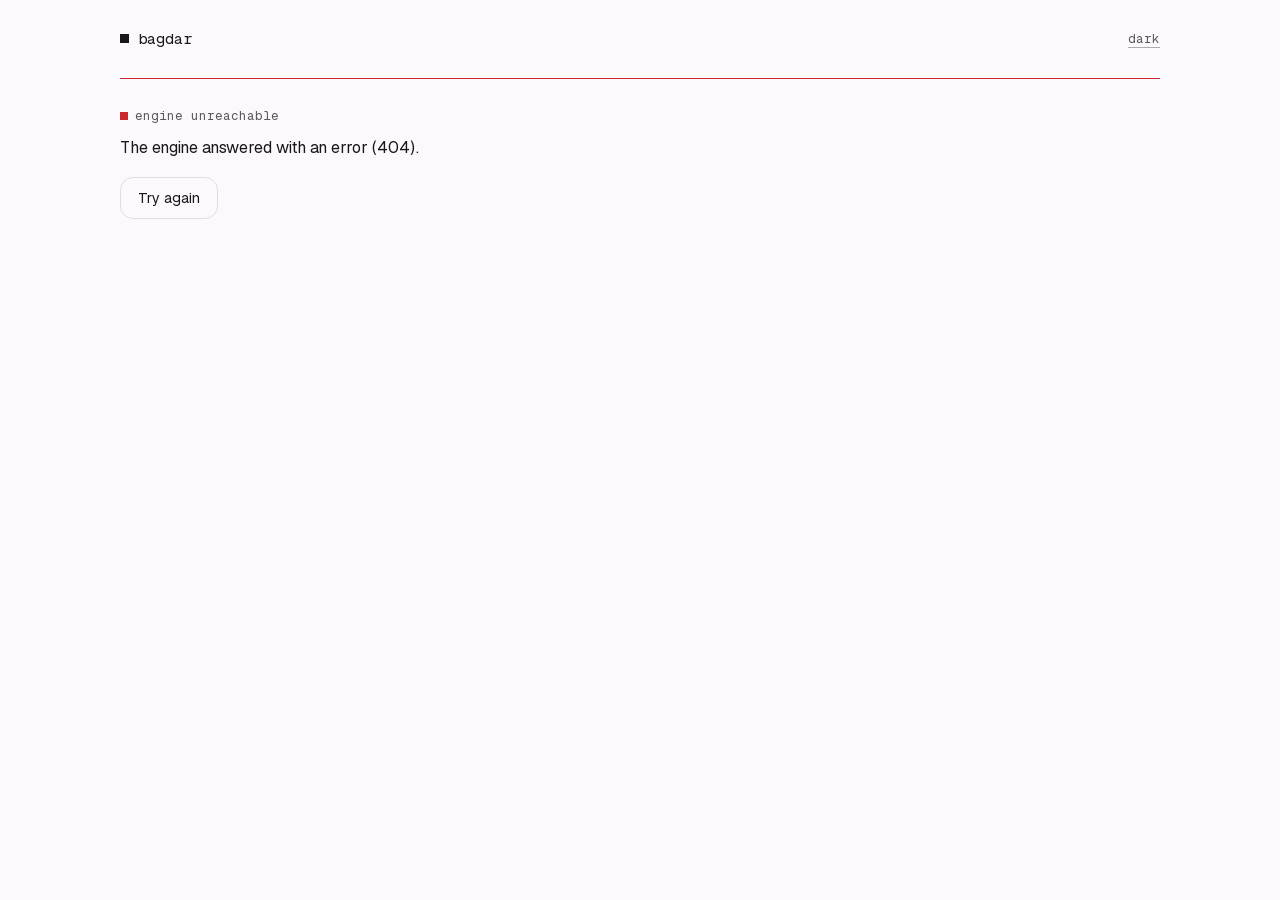
==== web/index.html @ a28be4cc "feat(web): drive, map and engine views built on the design tokens" ====
<!doctype html>
<html lang="en">
<head>
  <meta charset="utf-8">
  <meta name="viewport" content="width=device-width, initial-scale=1">
  <meta name="color-scheme" content="light dark">
  <title>Bagdar: a GPS for learning</title>
  <meta name="description" content="Bagdar locates what you know, plans the shortest route to your exam and picks each next step.">
  <link rel="icon" href="data:image/svg+xml,%3Csvg xmlns='http://www.w3.org/2000/svg' viewBox='0 0 16 16'%3E%3Crect x='3' y='3' width='10' height='10' fill='%2319171b'/%3E%3C/svg%3E">
  <link rel="preload" href="fonts/SourceSerif4-latin.woff2" as="font" type="font/woff2" crossorigin>
  <link rel="stylesheet" href="kit.css">
  <link rel="stylesheet" href="app.css">
</head>
<body>
  <a class="skip" href="#view">Skip to content</a>
  <header class="top wrap">
    <a class="brand" href="#/" aria-label="Bagdar, choose a destination">bagdar</a>
    <span class="label top-where" id="top-where"></span>
    <button class="textlink label" id="theme" type="button" aria-label="Switch colour theme">theme</button>
  </header>

  <main id="view" class="wrap" tabindex="-1">
    <p class="label loading">starting the engine</p>
  </main>

  <nav class="panel dock" id="dock" aria-label="Sections" hidden>
    <span class="dock-indicator" id="dock-indicator" aria-hidden="true"></span>
    <a href="#/drive" data-view="drive">drive</a>
    <a href="#/map" data-view="map">map</a>
    <a href="#/engine" data-view="engine">engine</a>
  </nav>

  <div class="panel toast" id="toast" role="status" aria-live="polite" hidden></div>

  <noscript><p class="wrap">Bagdar needs JavaScript to run.</p></noscript>
  <script type="module" src="js/app.js"></script>
</body>
</html>
---- web/kit.css ----
/* Design core kit 0.2.0 · акцент 305°.
   Rules in short: one idea and one primary button per screen; lots of empty space, little text; no cards, shadows or gradients:
   structure comes from lines, the .ruler and space; headings large and light, broken by sense with <br>; labels, numbers and statuses
   in .label (monospace, lowercase); accent on the main word and on what needs attention, at most three times per screen;
   corners 18 / 13 / 10 px; blur only on floating panels (.panel); animate only transform and opacity; no emoji. */
@font-face { font-family: "Medeo Sans"; src: url([data-uri]) format("woff2"); font-weight: 100 900; font-display: swap; }
@font-face { font-family: "Medeo Mono"; src: url([data-uri]) format("woff2"); font-weight: 100 900; font-display: swap; }

/* Core tokens of the personal style. Product-specific colour comes from `design color` or `design palette --css`
   and overrides the colour block below. Works as plain CSS; the @theme block connects it to Tailwind v4. */

:root {
  /* colour: neutral base, blue 255 as the placeholder accent */
  --bg: oklch(98.3% 0.002 90);
  --raise: oklch(100% 0 0);
  --fg: oklch(19% 0.003 90);
  --mut: oklch(44% 0.004 90);
  --faint: oklch(70% 0.004 90);
  --line: oklch(19% 0.003 90 / 0.12);
  --tick: oklch(19% 0.003 90 / 0.34);
  --glass: oklch(98.3% 0.002 90 / 0.6);
  --acc: oklch(54% 0.2 262);
  --acc-text: oklch(52% 0.2 262);
  --btn: var(--fg);
  --btn-text: var(--bg);
  --ok: oklch(64% 0.121 165);
  --warn: oklch(80% 0.149 80);
  --bad: oklch(55% 0.2 25);
  --info: oklch(52% 0.132 250);

  /* type */
  --font-sans: "Medeo Sans", "Inter Tight", system-ui, -apple-system, "Segoe UI", sans-serif;
  --font-mono: "Medeo Mono", "IBM Plex Mono", ui-monospace, Menlo, monospace;
  --font-heading: var(--font-mono);
  --text-label: 12.5px;
  --text-body: 16px;
  --text-lead: 18px;
  --text-title: clamp(26px, 3.4vw, 40px);
  --text-display: clamp(42px, 8.8vw, 128px);
  --weight-heading: 380;
  --tracking-heading: -0.03em;
  --leading-heading: 1;

  /* shape */
  --radius-container: 18px;
  --radius-control: 13px;
  --radius-small: 10px;
  --border: 1px;

  /* space: 4px base */
  --space-1: 4px;
  --space-2: 8px;
  --space-3: 12px;
  --space-4: 16px;
  --space-6: 24px;
  --space-8: 32px;
  --space-12: 48px;
  --space-16: 64px;
  --space-24: 96px;

  /* motion */
  --ease-spring: cubic-bezier(0.34, 1.56, 0.64, 1);
  --ease-soft: cubic-bezier(0.22, 1.16, 0.36, 1);
  --ease-screen: cubic-bezier(0.32, 0.72, 0, 1);
  --dur-press: 110ms;
  --dur-spring: 560ms;
  --dur-enter: 900ms;
  --dur-screen: 520ms;
  --press-scale: 0.93;
  --hover-scale: 1.045;
  --blur: blur(16px) saturate(1.5);
}

@media (prefers-color-scheme: dark) {
  :root:not([data-theme="light"]) {
  --bg: oklch(15% 0.002 90);
  --raise: oklch(18.5% 0.002 90);
  --fg: oklch(95% 0.002 90);
  --mut: oklch(74% 0.003 90);
  --faint: oklch(44% 0.003 90);
  --line: oklch(95% 0.002 90 / 0.14);
  --tick: oklch(95% 0.002 90 / 0.34);
  --glass: oklch(15% 0.002 90 / 0.55);
  --acc: oklch(76% 0.15 262);
  --acc-text: oklch(78% 0.14 262);
  --ok: oklch(70% 0.121 165);
  --warn: oklch(80% 0.149 80);
  --bad: oklch(70% 0.15 25);
  --info: oklch(70% 0.132 250);
}
}
:root[data-theme="dark"] {
  --bg: oklch(15% 0.002 90);
  --raise: oklch(18.5% 0.002 90);
  --fg: oklch(95% 0.002 90);
  --mut: oklch(74% 0.003 90);
  --faint: oklch(44% 0.003 90);
  --line: oklch(95% 0.002 90 / 0.14);
  --tick: oklch(95% 0.002 90 / 0.34);
  --glass: oklch(15% 0.002 90 / 0.55);
  --acc: oklch(76% 0.15 262);
  --acc-text: oklch(78% 0.14 262);
  --ok: oklch(70% 0.121 165);
  --warn: oklch(80% 0.149 80);
  --bad: oklch(70% 0.15 25);
  --info: oklch(70% 0.132 250);
}

/* the ruler motif: use as a divider */
.ruler {
  height: 14px;
  background:
    repeating-linear-gradient(90deg, var(--tick) 0 1px, transparent 1px 40px) 0 100% / 100% 11px no-repeat,
    repeating-linear-gradient(90deg, var(--line) 0 1px, transparent 1px 8px) 0 100% / 100% 5px no-repeat;
}

/* the label voice */
.label {
  font: 400 var(--text-label) / 1.45 var(--font-mono);
  color: var(--mut);
  text-transform: lowercase;
}

@media (prefers-reduced-motion: reduce) {
  * { transition-duration: 0.01ms !important; animation: none !important; }
}

/* product colour */
/* accent hue 305°, chroma mid */
:root {
  --bg: oklch(98.5% 0.004 305);
  --raise: oklch(100% 0 0);
  --fg: oklch(21% 0.008 305);
  --mut: oklch(46% 0.008 305);
  --faint: oklch(70% 0.006 305);
  --line: oklch(21% 0.008 305 / 0.12);
  --acc: oklch(58% 0.233 305);
  --acc-text: oklch(56% 0.233 305);
  --btn: oklch(58% 0.233 305);
  --btn-text: oklch(100% 0 0);
  --ok: oklch(64% 0.121 165);
  --warn: oklch(80% 0.149 80);
  --bad: oklch(55% 0.2 25);
  --info: oklch(52% 0.132 250);
}
@media (prefers-color-scheme: dark) {
  :root:not([data-theme="light"]) {
  --bg: oklch(15% 0.004 305);
  --raise: oklch(18.5% 0.005 305);
  --fg: oklch(94% 0.004 305);
  --mut: oklch(74% 0.006 305);
  --faint: oklch(44% 0.006 305);
  --line: oklch(94% 0.004 305 / 0.14);
  --acc: oklch(58% 0.233 305);
  --acc-text: oklch(78% 0.112 305);
  --btn: oklch(58% 0.233 305);
  --btn-text: oklch(100% 0 0);
  --ok: oklch(70% 0.121 165);
  --warn: oklch(80% 0.149 80);
  --bad: oklch(70% 0.15 25);
  --info: oklch(70% 0.132 250);
}
}
:root[data-theme="dark"] {
  --bg: oklch(15% 0.004 305);
  --raise: oklch(18.5% 0.005 305);
  --fg: oklch(94% 0.004 305);
  --mut: oklch(74% 0.006 305);
  --faint: oklch(44% 0.006 305);
  --line: oklch(94% 0.004 305 / 0.14);
  --acc: oklch(58% 0.233 305);
  --acc-text: oklch(78% 0.112 305);
  --btn: oklch(58% 0.233 305);
  --btn-text: oklch(100% 0 0);
  --ok: oklch(70% 0.121 165);
  --warn: oklch(80% 0.149 80);
  --bad: oklch(70% 0.15 25);
  --info: oklch(70% 0.132 250);
}

/* Base elements of the style for an artifact or a standalone page. Tokens come from core/tokens.css; `design kit` joins them. */
*, *::before, *::after { box-sizing: border-box; }
html { background: var(--bg); color: var(--fg); font: 400 var(--text-body) / 1.55 var(--font-sans); font-optical-sizing: auto; -webkit-font-smoothing: antialiased; -webkit-text-size-adjust: 100%; }
body { margin: 0; min-height: 100vh; background: var(--bg); }
.wrap { max-width: 1120px; margin: 0 auto; padding: 0 clamp(16px, 4vw, 40px); }
section { padding: clamp(48px, 8vw, 112px) 0; }

/* headings: large, light, broken by sense with <br>; never bold */
h1, h2 { margin: 0; font-family: var(--font-heading); font-weight: var(--weight-heading); line-height: var(--leading-heading); letter-spacing: var(--tracking-heading); }
h1 { font-size: var(--text-display); letter-spacing: -0.05em; }
h2 { font-size: var(--text-title); }
h3 { margin: 0; font: 500 var(--text-body) / 1.4 var(--font-sans); }
p { margin: 0; max-width: 62ch; }
.lead { font-size: var(--text-lead); color: var(--mut); }
.acc { color: var(--acc-text); }
a { color: inherit; text-decoration-color: var(--tick); text-underline-offset: 3px; }
code, pre, kbd { font-family: var(--font-mono); font-size: 0.86em; }
pre { margin: 0; padding: var(--space-4); border: var(--border) solid var(--line); border-radius: var(--radius-control); overflow: auto; }
hr { margin: 0; border: 0; border-top: var(--border) solid var(--line); }
:focus-visible { outline: 2px solid var(--fg); outline-offset: 2px; border-radius: var(--radius-small); }

/* one primary button per screen; the rest are outlined */
.btn { appearance: none; display: inline-flex; align-items: center; gap: var(--space-2); padding: 13px 17px; border: var(--border) solid var(--line); border-radius: var(--radius-control); background: transparent; color: var(--fg); font: 400 14.5px / 1 var(--font-sans); white-space: nowrap; cursor: pointer; text-decoration: none; transition: transform var(--dur-spring) var(--ease-spring), border-color 0.2s; }
.btn:hover { border-color: var(--tick); }
@media (hover: hover) { .btn:hover { transform: scale(var(--hover-scale)); } }
.btn:active { transform: scale(var(--press-scale)); transition-duration: var(--dur-press); }
.btn.primary { background: var(--btn); color: var(--btn-text); border-color: transparent; }
.field { min-width: 0; padding: 12px 14px; border: var(--border) solid var(--line); border-radius: var(--radius-control); background: transparent; color: var(--fg); font: 400 14.5px / 1.4 var(--font-sans); }
.field:focus { outline: none; border-color: var(--fg); }
.field::placeholder { color: var(--faint); }

/* structure comes from lines and space: rows instead of cards */
.rows > * { padding: var(--space-4) 0; border-top: var(--border) solid var(--line); }
.rows > *:last-child { border-bottom: var(--border) solid var(--line); }
table { width: 100%; border-collapse: collapse; font-size: 14.5px; }
th { font: 400 var(--text-label) / 1.45 var(--font-mono); color: var(--mut); text-transform: lowercase; text-align: left; }
th, td { padding: 10px var(--space-4) 10px 0; border-bottom: var(--border) solid var(--line); vertical-align: top; }

/* square status mark, always next to a word */
.mark { display: inline-flex; align-items: center; gap: 7px; font: 400 var(--text-label) / 1 var(--font-mono); text-transform: lowercase; color: var(--mut); white-space: nowrap; }
.mark::before { content: ""; width: 8px; height: 8px; background: var(--fg); flex: none; }
.mark.ok::before { background: var(--ok); }
.mark.warn::before { background: var(--warn); }
.mark.bad::before { background: var(--bad); }
.mark.info::before { background: var(--info); }

/* blur only on floating panels: navigation, bottom bar, sheet, toast */
.panel { border: var(--border) solid var(--line); border-radius: var(--radius-container); background: var(--glass); -webkit-backdrop-filter: var(--blur); backdrop-filter: var(--blur); }
---- web/app.css ----
/* Bagdar app styles. Built on kit.css (design core 0.2.0): every colour, radius, space and easing
   comes from its tokens. Reasons for each decision are in docs/DESIGN.md. */

@font-face {
  font-family: "Source Serif 4";
  src: url("fonts/SourceSerif4-latin.woff2") format("woff2");
  font-weight: 200 900;
  font-display: swap;
}

:root {
  --font-heading: "Source Serif 4", "Iowan Old Style", Georgia, serif;
  --weight-heading: 300;
  --tracking-heading: -0.022em;
  --leading-heading: 1.04;
  --unknown: var(--faint);
  --fragile: var(--warn);
  --mastered: var(--ok);
  --aside: 340px;
}

body { padding-bottom: 120px; }
main section { padding: 0; }  /* the kit pads every section for landing pages; this is an app */
#view:focus { outline: none; }  /* focused by script on navigation, for screen readers only */
h1 { font-size: clamp(40px, 6.4vw, 88px); letter-spacing: var(--tracking-heading); }
h2 { line-height: 1.12; }
button { font: inherit; color: inherit; }
.num { font-family: var(--font-mono); font-variant-numeric: tabular-nums; }
.skip { position: absolute; left: -999px; }
.skip:focus { left: 16px; top: 16px; z-index: 30; background: var(--bg); padding: 8px 12px; }

/* ------------------------------------------------------------ top bar */
.top { display: flex; align-items: baseline; gap: var(--space-6); padding-top: var(--space-6); padding-bottom: var(--space-6); }
.brand { font: 400 15px/1 var(--font-mono); text-decoration: none; display: inline-flex; align-items: center; gap: 9px; }
.brand::before { content: ""; width: 9px; height: 9px; background: var(--fg); }  /* neutral: the accent is kept for three things per screen */
.top-where { flex: 1; min-width: 0; overflow: hidden; text-overflow: ellipsis; white-space: nowrap; }
.textlink { appearance: none; border: 0; background: none; padding: 6px 0; cursor: pointer; text-decoration: underline; text-decoration-color: var(--tick); text-underline-offset: 4px; color: var(--mut); }
.textlink:hover { color: var(--fg); }

/* ------------------------------------------------------------ floating dock (blur allowed: floating panel) */
.dock { position: fixed; left: 50%; bottom: 20px; z-index: 20; display: flex; padding: 5px; transform: translateX(-50%); }
.dock[hidden], .toast[hidden] { display: none; }
.dock a { position: relative; width: 92px; padding: 15px 0; text-align: center; text-decoration: none; font: 400 var(--text-label)/1 var(--font-mono); color: var(--mut); }
.dock a[aria-current="page"] { color: var(--bg); }
.dock-indicator { position: absolute; top: 5px; bottom: 5px; left: 5px; width: 92px; border-radius: var(--radius-control); background: var(--fg); transition: transform var(--dur-spring) var(--ease-spring); }
.toast { position: fixed; left: 50%; top: 18px; z-index: 25; transform: translateX(-50%); padding: 12px 16px; border-radius: var(--radius-control); max-width: calc(100vw - 32px); animation: rise var(--dur-screen) var(--ease-screen) both; }

/* ------------------------------------------------------------ entrance: transform and opacity only */
.enter > * { animation: rise var(--dur-enter) var(--ease-soft) both; animation-delay: calc(var(--i, 0) * 70ms); }
.enter > :nth-child(2) { --i: 1; } .enter > :nth-child(3) { --i: 2; } .enter > :nth-child(4) { --i: 3; }
.enter > :nth-child(5) { --i: 4; } .enter > :nth-child(6) { --i: 5; } .enter > :nth-child(n+7) { --i: 6; }
@keyframes rise { from { opacity: 0; transform: translateY(22px); } }
.loading { padding: var(--space-24) 0; }

/* ------------------------------------------------------------ start: one question, one button */
.start { padding: clamp(24px, 6vw, 72px) 0 var(--space-12); }
.start h1 { margin: var(--space-6) 0 var(--space-12); }
.destinations { margin-bottom: var(--space-8); }
.destination { appearance: none; width: 100%; display: grid; grid-template-columns: 22px minmax(0, 1fr) auto; gap: var(--space-3); align-items: baseline; text-align: left; background: none; border: 0; border-top: var(--border) solid var(--line); padding: 18px 0; cursor: pointer; }
.destination:last-child { border-bottom: var(--border) solid var(--line); }
.destination .key { width: 9px; height: 9px; border: var(--border) solid var(--tick); align-self: center; transition: transform var(--dur-spring) var(--ease-spring); }
.destination[aria-checked="true"] .key { background: var(--acc); border-color: var(--acc); transform: scale(1.25); }
.destination:active .key { transform: scale(var(--press-scale)); transition-duration: var(--dur-press); }
.destination .name { font-size: var(--text-lead); }
.destination .note { display: block; color: var(--mut); font-size: 14.5px; margin-top: 2px; }
.start-actions { display: flex; flex-wrap: wrap; gap: var(--space-4) var(--space-6); align-items: center; }
.pillars { display: grid; grid-template-columns: repeat(3, minmax(0, 1fr)); gap: var(--space-8); margin-top: var(--space-12); }
.pillars p { color: var(--mut); font-size: 14.5px; margin-top: var(--space-2); }

/* ------------------------------------------------------------ route scale: the ruler motif as a journey */
.journey { padding-block: var(--space-4) var(--space-12); }
.journey-facts { display: flex; flex-wrap: wrap; gap: var(--space-2) var(--space-8); margin-bottom: var(--space-6); }
.journey-facts b { font-weight: 400; color: var(--fg); }
.scale { position: relative; height: 34px; border-bottom: var(--border) solid var(--line); }
.scale .tick { position: absolute; bottom: 0; width: 1px; height: 7px; background: var(--tick); transform: translateX(-0.5px); }
.scale .tick.done { height: 13px; background: var(--fg); }
.scale .tick.now { height: 13px; background: var(--fg); }
/* the marker is a full-width strip moved by a percentage of itself, so its travel animates with transform only */
.journey { overflow-x: clip; padding-inline: 6px; margin-inline: -6px; }  /* room for half the marker at both ends */
.scale .here { position: absolute; left: 0; bottom: 19px; width: 100%; height: 9px; pointer-events: none; transform: translateX(calc((var(--at, 0) - 1) * 100%)); transition: transform var(--dur-enter) var(--ease-soft); }
/* the strip ends at the current position and extends to the left, so it can never widen the page */
.scale .here::before { content: ""; position: absolute; right: -4.5px; top: 0; width: 9px; height: 9px; background: var(--acc); }
.scale-ends { display: flex; justify-content: space-between; margin-top: var(--space-2); }

/* ------------------------------------------------------------ drive: the step and why */
.cols { display: grid; grid-template-columns: minmax(0, 1fr) var(--aside); gap: clamp(32px, 6vw, 88px); align-items: start; }
.step h2 { margin: var(--space-4) 0 var(--space-8); font-size: clamp(24px, 2.7vw, 34px); text-wrap: balance; }
.step .prompt { font: 400 clamp(20px, 2vw, 24px)/1.35 var(--font-sans); margin: var(--space-4) 0 var(--space-8); max-width: 34em; text-wrap: pretty; }
.options { margin-bottom: var(--space-8); }
.option { appearance: none; width: 100%; display: grid; grid-template-columns: 30px minmax(0, 1fr) auto; gap: var(--space-2); align-items: baseline; text-align: left; background: none; border: 0; border-top: var(--border) solid var(--line); padding: 15px 0; cursor: pointer; min-height: 52px; }
.option:last-child { border-bottom: var(--border) solid var(--line); }
.option .key { font: 400 var(--text-label)/1 var(--font-mono); color: var(--mut); display: inline-flex; align-items: center; gap: 6px; }
.option[aria-checked="true"] .key { color: var(--fg); }
.option[aria-checked="true"] .key::before { content: ""; width: 8px; height: 8px; background: var(--acc); animation: pop var(--dur-spring) var(--ease-spring); }
.option[aria-checked="true"] .key span { display: none; }
@keyframes pop { from { transform: scale(0.2); } }
.option[disabled] { cursor: default; }
.option.dim .text { color: var(--mut); }
.actions { display: flex; flex-wrap: wrap; gap: var(--space-3) var(--space-4); align-items: center; }
.btn[disabled] { opacity: 0.38; cursor: not-allowed; transform: none; }
.hint { margin-top: var(--space-4); }
.verdict { margin-bottom: var(--space-6); }
.verdict p { margin-top: var(--space-3); }
.verdict .delta { margin-top: var(--space-4); }
.lesson > div { padding: var(--space-4) 0; border-top: var(--border) solid var(--line); }
.lesson > div:last-of-type { border-bottom: var(--border) solid var(--line); margin-bottom: var(--space-8); }
.lesson p { margin-top: var(--space-2); max-width: 58ch; }
.arrived h1 { margin: var(--space-6) 0; }
.arrived .facts { margin: var(--space-8) 0; }
.error { padding: var(--space-6) 0; border-top: var(--border) solid var(--bad); }
.error p { margin: var(--space-2) 0 var(--space-4); }

/* ------------------------------------------------------------ aside: three engines, three blocks, no cards */
.why > section { padding: var(--space-6) 0; border-top: var(--border) solid var(--line); }
.why > section:first-child { border-top: 0; padding-top: 0; }
.why h3 { font: 400 var(--text-label)/1.45 var(--font-mono); color: var(--mut); text-transform: lowercase; margin-bottom: var(--space-4); display: flex; justify-content: space-between; gap: var(--space-3); }
.why .skillname { font-size: var(--text-lead); margin-bottom: var(--space-4); }
.meter { display: grid; grid-template-columns: 76px minmax(0, 1fr) 46px; gap: var(--space-3); align-items: center; padding: 5px 0; }
.meter .value { text-align: right; }
.bar { position: relative; height: 3px; background: var(--line); overflow: hidden; }
.bar i { position: absolute; inset: 0; transform-origin: left center; transform: scaleX(var(--v, 0)); background: var(--fg); transition: transform var(--dur-spring) var(--ease-soft); }
.bar.unknown i { background: var(--unknown); } .bar.fragile i { background: var(--fragile); } .bar.mastered i { background: var(--mastered); }
.meter.chosen .name { color: var(--fg); }
.meter.chosen .name::before { content: ""; display: inline-block; width: 7px; height: 7px; background: var(--fg); margin-right: 7px; }
.why p { color: var(--mut); font-size: 14.5px; margin-top: var(--space-3); }
.stops { counter-reset: stop; }
.stops li { display: grid; grid-template-columns: 26px minmax(0, 1fr) auto; gap: var(--space-2); padding: 6px 0; font-size: 14.5px; }
.stops { list-style: none; margin: 0; padding: 0; }
.stops .n { color: var(--mut); }
.stops li.now .title { color: var(--fg); }
.stops li:not(.now) .title { color: var(--mut); }

/* ------------------------------------------------------------ map */
.maphead { display: flex; flex-wrap: wrap; align-items: baseline; justify-content: space-between; gap: var(--space-4); margin: var(--space-4) 0 var(--space-6); }
.maphead h2 { font-size: clamp(24px, 2.7vw, 34px); }
.legend { display: flex; flex-wrap: wrap; gap: var(--space-2) var(--space-6); margin-bottom: var(--space-6); }
.legend span { display: inline-flex; align-items: center; gap: 8px; }
.legend svg { flex: none; }
.mapscroll { overflow-x: auto; -webkit-overflow-scrolling: touch; margin: 0 calc(-1 * clamp(16px, 4vw, 40px)); padding: 0 clamp(16px, 4vw, 40px); }
.map { display: block; min-width: 820px; width: 100%; height: auto; }
.map .edge { fill: none; stroke: var(--line); stroke-width: 1; }
.map .edge.soft { stroke-dasharray: 3 4; }
.map .edge.on { stroke: var(--tick); }
.map .node { cursor: pointer; }
.map .node rect.hit { fill: transparent; }
.map .node rect.box { fill: var(--bg); stroke: var(--tick); stroke-width: 1; }
.map .node rect.fill { fill: var(--fg); }
.map .node.completed rect.box { stroke: var(--mastered); }
.map .node.completed rect.fill { fill: var(--mastered); }
.map .node.current rect.box { stroke: var(--acc); stroke-width: 2; }
.map .node.off text, .map .node.off rect.box { opacity: 0.45; }
.map .node text { font: 400 12px var(--font-mono); fill: var(--mut); paint-order: stroke; stroke: var(--bg); stroke-width: 5px; stroke-linejoin: round; }
.map .node.route text, .map .node.current text, .map .node.completed text { fill: var(--fg); }
.map .node text.order { fill: var(--fg); font-size: 11px; }
.map .node:focus-visible rect.box { stroke: var(--fg); stroke-width: 2; }
.map .node .ring { fill: none; stroke: var(--fg); stroke-width: 1; opacity: 0; }
.map .node.selected .ring { opacity: 1; }
.detail { margin-top: var(--space-8); padding-top: var(--space-6); border-top: var(--border) solid var(--line); display: grid; grid-template-columns: minmax(0, 1fr) var(--aside); gap: clamp(32px, 6vw, 88px); }
.detail h3 { font-size: var(--text-lead); margin: var(--space-2) 0 var(--space-3); }
.detail p { color: var(--mut); font-size: 14.5px; margin-bottom: var(--space-4); }

/* ------------------------------------------------------------ engine */
.enginehead { margin: var(--space-4) 0 var(--space-8); }
.enginehead h2 { font-size: clamp(24px, 2.7vw, 34px); margin-bottom: var(--space-6); }
.seg { position: relative; display: inline-flex; padding: 4px; border: var(--border) solid var(--line); border-radius: var(--radius-control); max-width: 100%; }
.seg button { appearance: none; position: relative; z-index: 1; width: 96px; padding: 14px 0; border: 0; background: none; cursor: pointer; font: 400 var(--text-label)/1 var(--font-mono); color: var(--mut); text-transform: lowercase; }
.seg button[aria-selected="true"] { color: var(--bg); }
.seg .seg-ind { position: absolute; top: 4px; bottom: 4px; left: 4px; width: 96px; border-radius: var(--radius-small); background: var(--fg); transition: transform var(--dur-spring) var(--ease-spring); }
.sheet { max-width: 920px; }
.sheet > * + * { margin-top: var(--space-8); }
.sheet .lead { max-width: 60ch; }
.formula { font: 400 13.5px/1.7 var(--font-mono); color: var(--fg); padding: var(--space-4) 0; border-top: var(--border) solid var(--line); border-bottom: var(--border) solid var(--line); overflow-x: auto; white-space: pre; }
.tablewrap { overflow-x: auto; }
.tablewrap table { min-width: 560px; }
td.n, th.n { text-align: right; font-family: var(--font-mono); font-variant-numeric: tabular-nums; font-size: 13.5px; white-space: nowrap; }
td .mark { vertical-align: middle; }
tr.best td { color: var(--fg); }
caption { caption-side: top; text-align: left; padding-bottom: var(--space-3); font: 400 var(--text-label)/1.45 var(--font-mono); color: var(--mut); text-transform: lowercase; }
.note { color: var(--mut); font-size: 14.5px; max-width: 68ch; }
.pick { display: flex; flex-wrap: wrap; gap: var(--space-3); align-items: center; }
select.field { appearance: none; padding-right: 34px; background-image: linear-gradient(45deg, transparent 50%, var(--mut) 50%), linear-gradient(135deg, var(--mut) 50%, transparent 50%); background-position: right 17px center, right 12px center; background-size: 5px 5px; background-repeat: no-repeat; }
.pairbar { display: grid; grid-template-columns: 1fr; gap: 3px; min-width: 120px; }

/* ------------------------------------------------------------ phone */
@media (max-width: 900px) {
  .cols, .detail { grid-template-columns: minmax(0, 1fr); }
  .pillars { grid-template-columns: minmax(0, 1fr); gap: var(--space-6); }
  .why { border-top: var(--border) solid var(--line); padding-top: var(--space-6); }
  .seg button, .seg .seg-ind { width: 78px; }
}
@media (max-width: 520px) {
  .dock a, .dock-indicator { width: 84px; }
  .actions .btn { flex: 1 1 auto; justify-content: center; }
  .top-where { display: none; }
  .top { justify-content: space-between; }
}
@media (prefers-reduced-motion: reduce) {
  .enter > * { animation: none; }
}
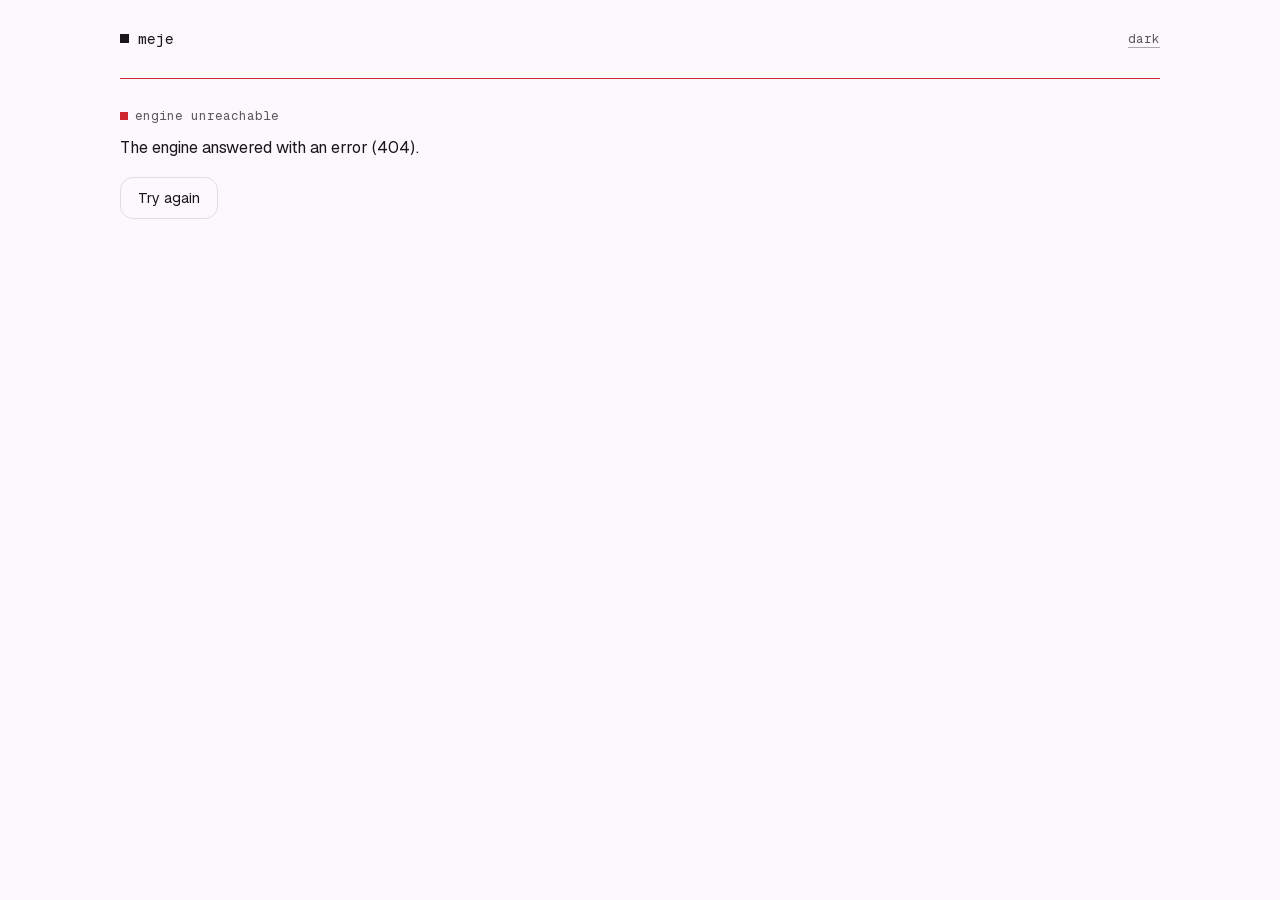
==== commit 0889d878: "feat: rename the project to Meje, deploy it, and rebuild the demo film - the first working name was " ====
--- a/web/index.html
+++ b/web/index.html
@@ -4,8 +4,8 @@
   <meta charset="utf-8">
   <meta name="viewport" content="width=device-width, initial-scale=1">
   <meta name="color-scheme" content="light dark">
-  <title>Bagdar: a GPS for learning</title>
-  <meta name="description" content="Bagdar locates what you know, plans the shortest route to your exam and picks each next step.">
+  <title>Meje: a GPS for learning</title>
+  <meta name="description" content="Meje locates what you know, plans the shortest route to your exam and picks each next step.">
   <link rel="icon" href="data:image/svg+xml,%3Csvg xmlns='http://www.w3.org/2000/svg' viewBox='0 0 16 16'%3E%3Crect x='3' y='3' width='10' height='10' fill='%2319171b'/%3E%3C/svg%3E">
   <link rel="preload" href="fonts/SourceSerif4-latin.woff2" as="font" type="font/woff2" crossorigin>
   <link rel="stylesheet" href="kit.css">
@@ -14,7 +14,7 @@
 <body>
   <a class="skip" href="#view">Skip to content</a>
   <header class="top wrap">
-    <a class="brand" href="#/" aria-label="Bagdar, choose a destination">bagdar</a>
+    <a class="brand" href="#/" aria-label="Meje, choose a destination">meje</a>
     <span class="label top-where" id="top-where"></span>
     <button class="textlink label" id="theme" type="button" aria-label="Switch colour theme">theme</button>
   </header>
@@ -32,7 +32,7 @@
 
   <div class="panel toast" id="toast" role="status" aria-live="polite" hidden></div>
 
-  <noscript><p class="wrap">Bagdar needs JavaScript to run.</p></noscript>
+  <noscript><p class="wrap">Meje needs JavaScript to run.</p></noscript>
   <script type="module" src="js/app.js"></script>
 </body>
 </html>
--- a/web/app.css
+++ b/web/app.css
@@ -1,4 +1,4 @@
-/* Bagdar app styles. Built on kit.css (design core 0.2.0): every colour, radius, space and easing
+/* Meje app styles. Built on kit.css (design core 0.2.0): every colour, radius, space and easing
    comes from its tokens. Reasons for each decision are in docs/DESIGN.md. */
 
 @font-face {
@@ -181,6 +181,12 @@
 select.field { appearance: none; padding-right: 34px; background-image: linear-gradient(45deg, transparent 50%, var(--mut) 50%), linear-gradient(135deg, var(--mut) 50%, transparent 50%); background-position: right 17px center, right 12px center; background-size: 5px 5px; background-repeat: no-repeat; }
 .pairbar { display: grid; grid-template-columns: 1fr; gap: 3px; min-width: 120px; }
 
+/* ------------------------------------------------------------ wide screens: navigation sits in the top bar, so it never covers content */
+@media (min-width: 900px) {
+  .dock { position: absolute; top: 12px; bottom: auto; }
+  body { padding-bottom: var(--space-16); }
+}
+
 /* ------------------------------------------------------------ phone */
 @media (max-width: 900px) {
   .cols, .detail { grid-template-columns: minmax(0, 1fr); }
